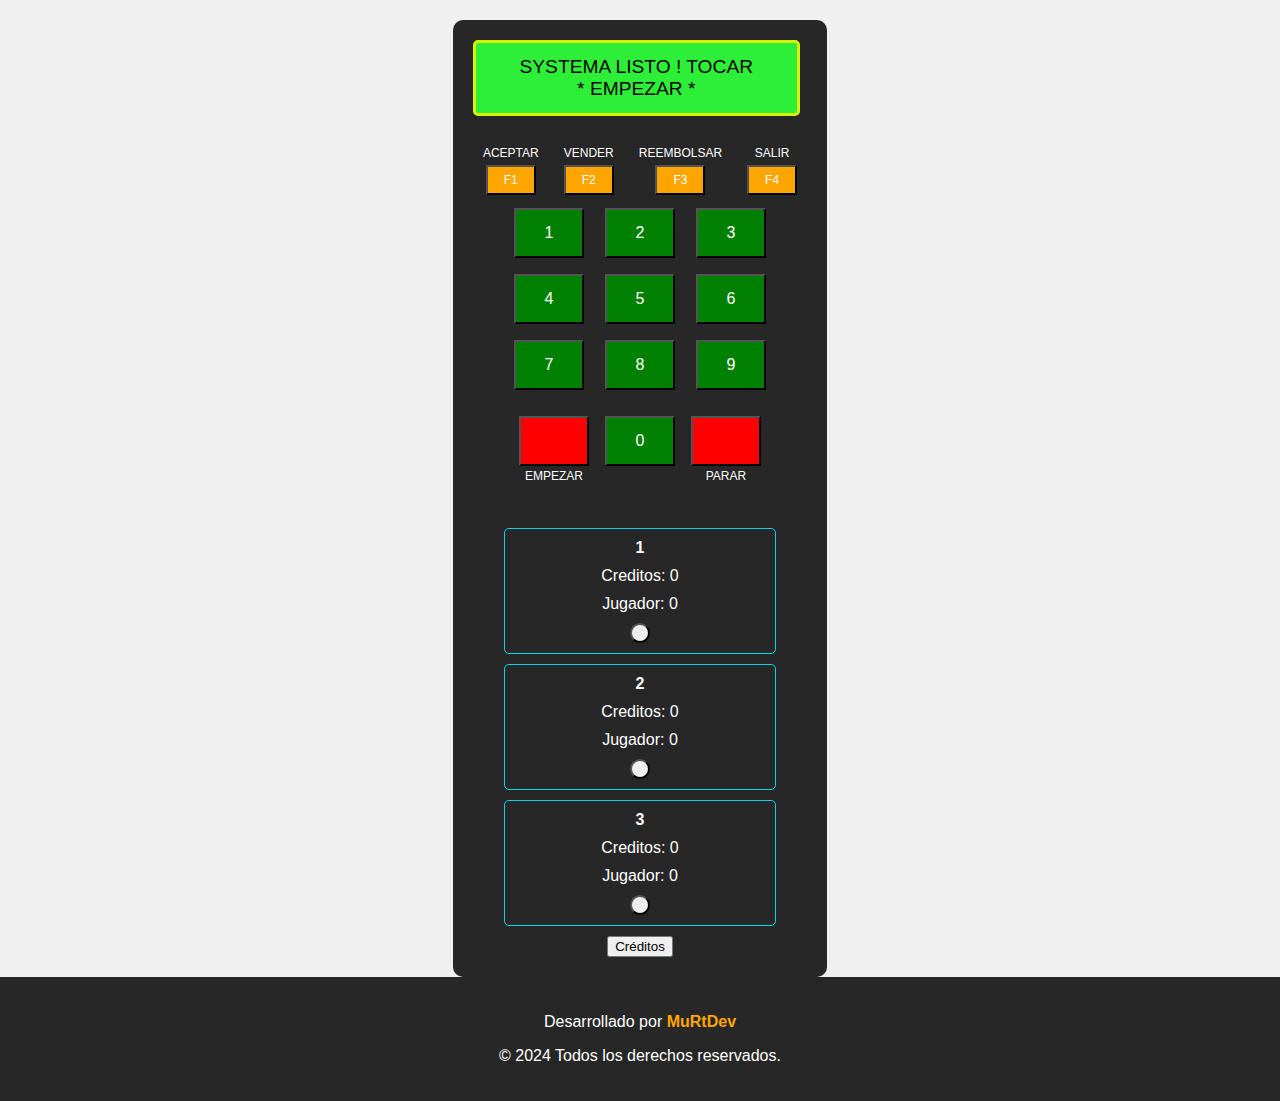
==== index.html @ 36849062 "Primera subida" ====
<!DOCTYPE html>
<html lang="es">

<head>
    <meta charset="UTF-8">
    <meta name="viewport" content="width=device-width, initial-scale=1.0">
    <title>Máquina Virtual de Seguros</title>
    <link rel="stylesheet" href="styles.css">
    <link rel="stylesheet" href="modal.css">
</head>

<body>
    <div class="container">
        <div class="main-panel">
            <div class="display" id="display">SYSTEMA LISTO ! TOCAR <br> * EMPEZAR *</div>
            <div class="buttons">
                <div class="row1">
                    <div>
                        <div class="button-label">ACEPTAR</div>
                        <button id="f1">F1</button>
                    </div>
                    <div>
                        <div class="button-label">VENDER</div>
                        <button id="f2">F2</button>
                    </div>
                    <div>
                        <div class="button-label">REEMBOLSAR</div>
                        <button id="f3">F3</button>
                    </div>
                    <div>
                        <div class="button-label">SALIR</div>
                        <button id="f4">F4</button>
                    </div>
                </div>
                <div class="row">
                    <button class="number" data-value="1">1</button>
                    <button class="number" data-value="2">2</button>
                    <button class="number" data-value="3">3</button>
                </div>
                <div class="row">
                    <button class="number" data-value="4">4</button>
                    <button class="number" data-value="5">5</button>
                    <button class="number" data-value="6">6</button>
                </div>
                <div class="row">
                    <button class="number" data-value="7">7</button>
                    <button class="number" data-value="8">8</button>
                    <button class="number" data-value="9">9</button>
                </div>
            </div>
            <div class="control-buttons">
                <div>
                    <button id="start" class="empezar"></button>
                    <div class="button-label">EMPEZAR</div>
                </div>
                <div>
                    <button class="number" data-value="0">0</button>
                </div>
                <div>
                    <button id="stop" class="parar"></button>
                    <div class="button-label">PARAR</div>
                </div>
            </div>
        </div>
        <div class="side-panel">
            <div class="info-box">
                <div class="player-title">1</div>
                <div id="total-seguros-j1">Creditos: 0</div>
                <div id="current-count-j1">Jugador: 0</div>
                <button id="mark-button-j1"></button>
            </div>
            <div class="info-box">
                <div class="player-title">2</div>
                <div id="total-seguros-j2">Creditos: 0</div>
                <div id="current-count-j2">Jugador: 0</div>
                <button id="mark-button-j2"></button>
            </div>
            <div class="info-box">
                <div class="player-title">3</div>
                <div id="total-seguros-j3">Creditos: 0</div>
                <div id="current-count-j3">Jugador: 0</div>
                <button id="mark-button-j3"></button>
            </div>
        </div>
        <button class="credits-button"
            onclick="document.getElementById('modal').classList.add('show')">Créditos</button>
    </div>
    <footer>
        <p>Desarrollado por <strong>MuRtDev</strong></p>
        <p>&copy; 2024 Todos los derechos reservados.</p>
    </footer>

    <!-- Ventana Modal -->
    <div id="modal" class="modal">
        <div class="modal-content">
            <h2>Créditos</h2>
            <p>Esta aplicación fue construida con fines didácticos.</p>
            <p>Desarrollada por Mauricio Navea L.</p>
            <p>Correo de contacto: <a href="mailto:navea.dev@gmail.com">navea.dev@gmail.com</a></p>
            <p>&copy; 2024 Todos los derechos reservados. La aplicación se proporciona "tal cual" y no garantiza ningún
                derecho o responsabilidad por su uso.</p>
            <p>Para más información sobre derechos de autor y propiedad intelectual, consulte <a
                    href="https://www.wipo.int/about-ip/en/">la Oficina Mundial de Propiedad Intelectual</a>.</p>
            <button onclick="document.getElementById('modal').classList.remove('show')">Cerrar</button>
        </div>
    </div>
    <script src="main.js"></script>
</body>

</html>
---- styles.css ----
/* Estilos generales */
body {
    font-family: Arial, sans-serif;
    display: flex;
    flex-direction: column;
    align-items: center;
    justify-content: flex-start;
    height: 100vh;
    margin: 0;
    background-color: #f0f0f0;
    /* Fondo gris suave */
    color: #fff;
    /* Texto blanco por defecto */
}

.container {
    display: flex;
    flex-direction: column;
    align-items: center;
    background-color: #272727;
    /* Fondo negro */
    padding: 20px;
    border-radius: 10px;
    margin-top: 20px;
}

.main-panel {
    text-align: center;
    margin-bottom: 20px;
    width: 100%;
}

.display {
    border: 3px solid #daf206;
    padding: 10px;
    margin-bottom: 20px;
    width: 90%;
    max-width: 320px;
    height: 50px;
    display: flex;
    align-items: center;
    justify-content: center;
    font-size: 1.2em;
    background-color: #2def37;
    color: #000;
    border-radius: 5px;
}

.buttons {
    margin-bottom: 20px;
}

.row {
    display: flex;
    justify-content: center;
    align-items: center;
    gap: 15px;
    margin-bottom: 10px;
}

.row1 {
    display: flex;
    justify-content: center;
    gap: 25px;
    padding: 10px;
}

.title-row {
    text-align: center;
    margin: 10px 0;
}

.button-label {
    text-align: center;
    margin-bottom: 5px;
    font-size: 12px;
}

.row>div,
.control-buttons>div {
    display: flex;
    flex-direction: column;
    align-items: center;
}

.row button,
.control-buttons button {
    width: 70px;
    /* Aumentar el tamaño de los botones */
    height: 50px;
    /* Aumentar el tamaño de los botones */
    font-size: 16px;
    /* Aumentar el tamaño del texto */
    margin: 3px;
    color: #fff;
    /* Texto blanco */
}

/* Ajustar el tamaño de los botones F */
#f1,
#f2,
#f3,
#f4 {
    background-color: #FFA500;
    /* Fondo naranja suave */
    color: #fff;
    /* Texto blanco */
    width: 50px;
    /* Ajustar el tamaño de los botones F */
    height: 30px;
    /* Ajustar el tamaño de los botones F */
    font-size: 12px;
    /* Ajustar el tamaño del texto en los botones F */
}

.number {
    background-color: #008000;
    /* Fondo verde */
    color: #FFFF00;
    /* Texto amarillo */
}

#start {
    background-color: #FF0000;
    /* Fondo rojo */
    color: #000;
    /* Texto negro */
}

#stop {
    background-color: #FF0000;
    /* Fondo rojo */
    color: #000;
    /* Texto negro */
}

.control-buttons {
    display: flex;
    justify-content: center;
    gap: 10px;
}

.control-buttons .empezar,
.control-buttons .parar {
    font-size: 14px;
}

.control-buttons .number {
    font-size: 16px;
}

.side-panel {
    display: flex;
    flex-direction: column;
    align-items: center;
    width: 100%;
    max-width: 100%;
    margin-top: 20px;
    /* Añadir espacio entre main-panel y side-panel */
}

.info-box {
    border: 1px solid #07d3f3;
    padding: 10px;
    width: 100%;
    max-width: 250px;
    height: auto;
    display: flex;
    flex-direction: column;
    align-items: center;
    gap: 10px;
    margin-bottom: 10px;
    border-radius: 5px;
}

.player-title {
    font-weight: bold;
    font-size: 1em;
}

#mark-button-j1,
#mark-button-j2,
#mark-button-j3,
#mark-button-j4,
#mark-button-j5,
#mark-button-j6 {
    width: 20px;
    height: 20px;
    border-radius: 50%;
    font-size: 10px;
}

footer {
    text-align: center;
    padding: 20px;
    background-color: #272727;
    /* Fondo negro */
    color: #fff;
    /* Texto blanco */
    position: relative;
    ;
    bottom: 0;
    width: 100%;
}

footer strong {
    color: #FFA500;
    /* Color naranja para resaltar nombres */
}

footer a {
    color: #007bff;
    /* Color de los enlaces */
    text-decoration: none;
}

footer a:hover {
    text-decoration: underline;
}

/* Media query para tabletas (pantallas de hasta 768px de ancho) */
@media (max-width: 768px) {
    .display {
        font-size: 1.5em;
    }

    .button-label {
        font-size: 10px;
    }

    .row button,
    .control-buttons button {
        width: 60px;
        height: 45px;
        font-size: 14px;
    }

    .info-box {
        width: 100%;
        padding: 5px;
    }

    .player-title {
        font-size: 0.9em;
    }

    #mark-button-j1,
    #mark-button-j2,
    #mark-button-j3,
    #mark-button-j4,
    #mark-button-j5,
    #mark-button-j6 {
        width: 15px;
        height: 15px;
        font-size: 8px;
    }
}

/* Media query para teléfonos móviles (pantallas de hasta 480px de ancho) */
@media (max-width: 480px) {
    .display {
        font-size: 1.2em;
    }

    .button-label {
        font-size: 12px;
    }

    .row button,
    .control-buttons button {
        width: 50px;
        height: 40px;
        font-size: 12px;
    }

    .info-box {
        width: 100%;
        padding: 5px;
    }

    .player-title {
        font-size: 0.8em;
    }

    #mark-button-j1,
    #mark-button-j2,
    #mark-button-j3,
    #mark-button-j4,
    #mark-button-j5,
    #mark-button-j6 {
        width: 10px;
        height: 10px;
        font-size: 6px;
    }
}
---- modal.css ----
/* Estilos para la ventana modal */
.modal {
    display: none;
    /* Oculto por defecto */
    position: fixed;
    z-index: 1;
    /* Asegura que el modal esté en frente de otros elementos */
    left: 0;
    top: 0;
    width: 100%;
    height: 100%;
    overflow: auto;
    /* Permite hacer scroll si es necesario */
    background-color: rgba(0, 0, 0, 0.5);
    /* Fondo semitransparente */
}

.modal-content {
    background-color: #000;
    /* Fondo negro */
    color: #fff;
    /* Texto blanco */
    margin: 15% auto;
    /* Centra el modal */
    padding: 20px;
    border: 1px solid #888;
    width: 80%;
    /* Tamaño del modal */
    max-width: 600px;
    border-radius: 10px;
}

.modal-content h2 {
    margin-top: 0;
}

.modal-content p {
    margin: 10px 0;
}

.modal-content a {
    color: #007bff;
    text-decoration: none;
}

.modal-content a:hover {
    text-decoration: underline;
}

.show {
    display: block;
}

/* Media query para tabletas (pantallas de hasta 768px de ancho) */
@media (max-width: 768px) {
    .modal-content {
        width: 90%;
        /* Aumenta el ancho del modal */
        padding: 15px;
        /* Reduce el padding */
        font-size: 0.9em;
        /* Reduce el tamaño de la fuente */
    }
}

/* Media query para teléfonos móviles (pantallas de hasta 480px de ancho) */
@media (max-width: 480px) {
    .modal-content {
        width: 95%;
        /* Aumenta aún más el ancho del modal */
        padding: 10px;
        /* Reduce aún más el padding */
        font-size: 0.8em;
        /* Reduce aún más el tamaño de la fuente */
    }
}
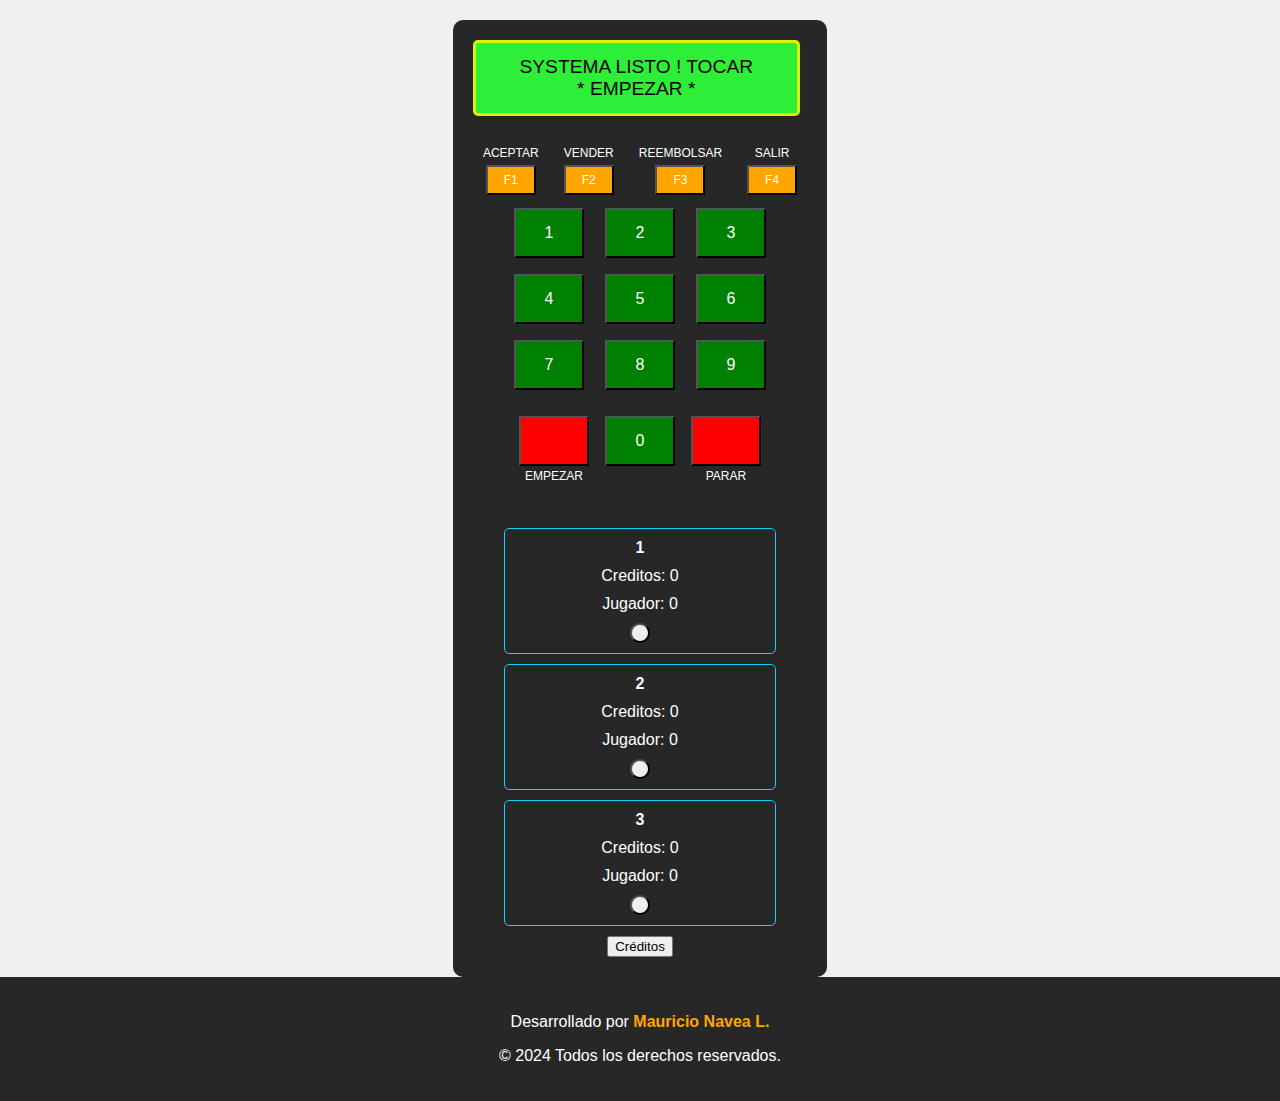
==== commit 17c9086b: "index.html" ====
--- a/index.html
+++ b/index.html
@@ -86,7 +86,7 @@
             onclick="document.getElementById('modal').classList.add('show')">Créditos</button>
     </div>
     <footer>
-        <p>Desarrollado por <strong>MuRtDev</strong></p>
+        <p>Desarrollado por <strong>Mauricio Navea L.</strong></p>
         <p>&copy; 2024 Todos los derechos reservados.</p>
     </footer>
 
@@ -94,11 +94,13 @@
     <div id="modal" class="modal">
         <div class="modal-content">
             <h2>Créditos</h2>
-            <p>Esta aplicación fue construida con fines didácticos.</p>
+            <p>Esta aplicación fue desarrollada con fines didácticos para demostrar principios de programación y diseño web.</p> 
+            <p>Su propósito es educativo y no debe considerarse como un producto comercial. Los contenidos y funcionalidades
+            presentados en esta aplicación están diseñados para facilitar el aprendizaje y la comprensión de 
+            conceptos clave en desarrollo de software, interacción con el usuario.</p>
             <p>Desarrollada por Mauricio Navea L.</p>
             <p>Correo de contacto: <a href="mailto:navea.dev@gmail.com">navea.dev@gmail.com</a></p>
-            <p>&copy; 2024 Todos los derechos reservados. La aplicación se proporciona "tal cual" y no garantiza ningún
-                derecho o responsabilidad por su uso.</p>
+            <p>&copy; 2024 Todos los derechos reservados.</p>
             <p>Para más información sobre derechos de autor y propiedad intelectual, consulte <a
                     href="https://www.wipo.int/about-ip/en/">la Oficina Mundial de Propiedad Intelectual</a>.</p>
             <button onclick="document.getElementById('modal').classList.remove('show')">Cerrar</button>
@@ -107,4 +109,4 @@
     <script src="main.js"></script>
 </body>
 
-</html>+</html>
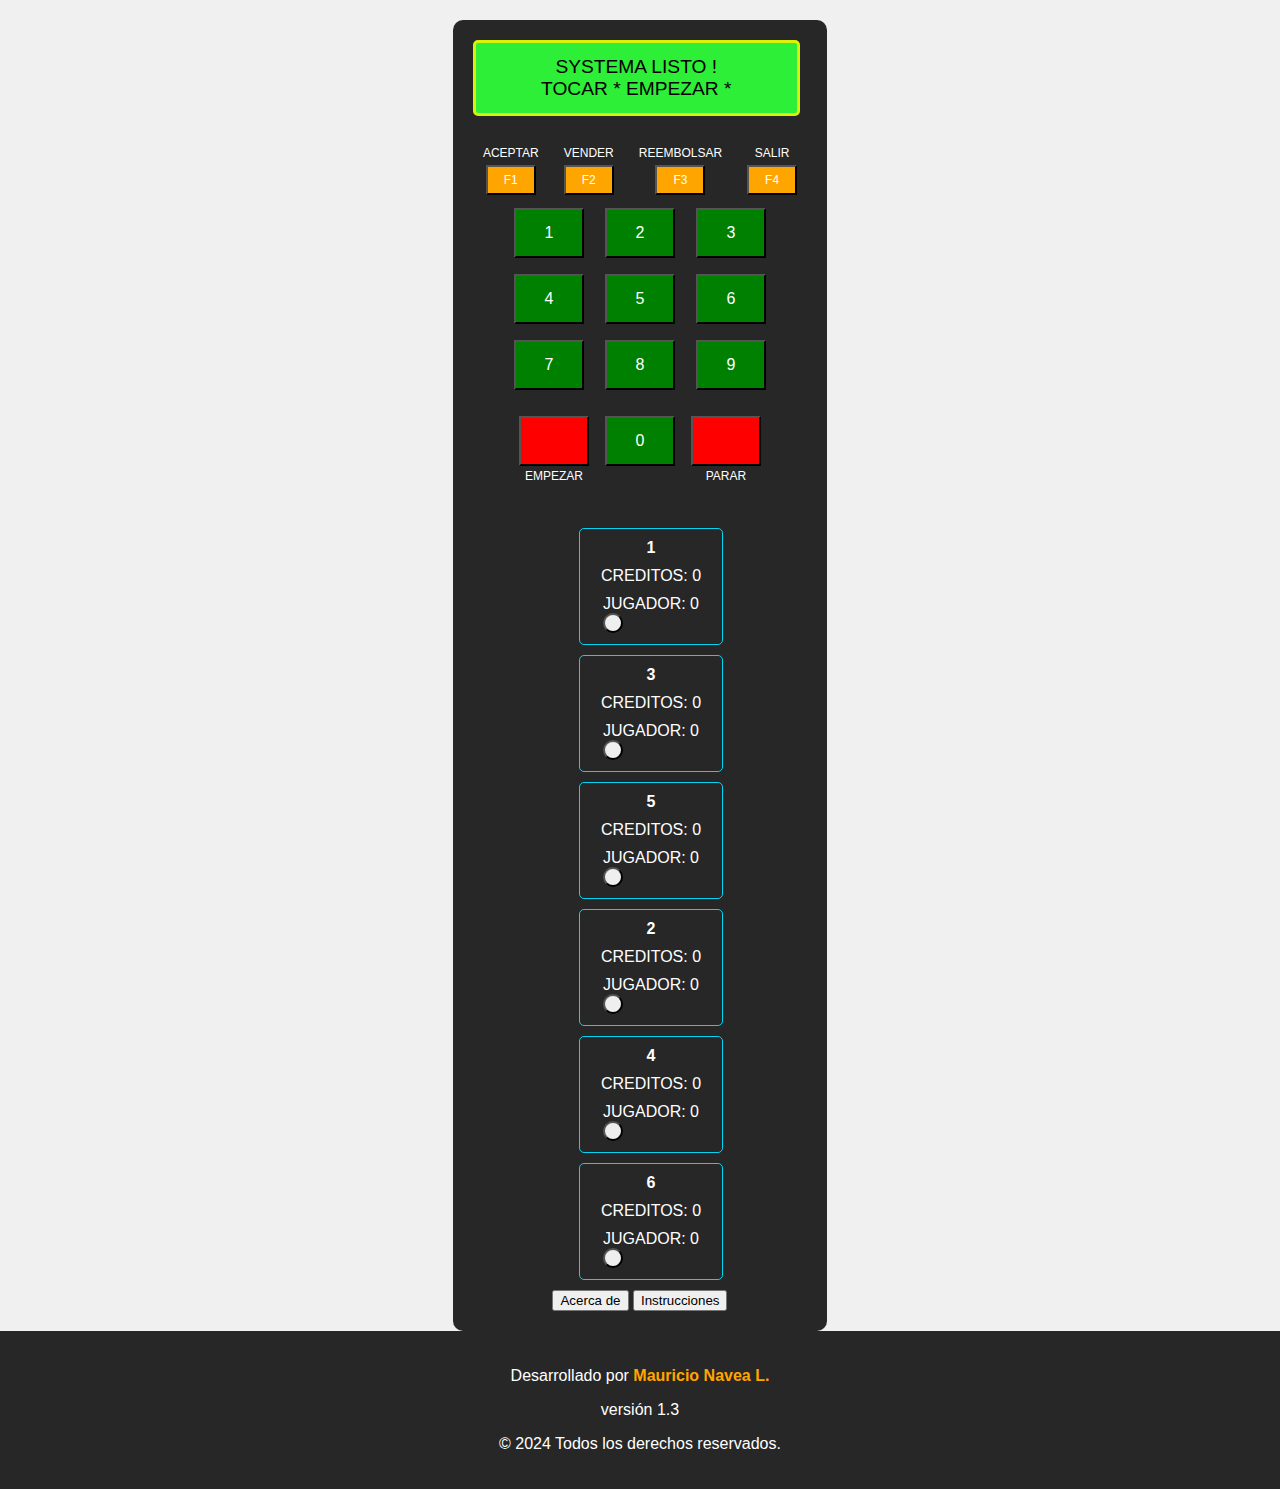
==== commit 0311317a: "Update index.html" ====
--- a/index.html
+++ b/index.html
@@ -12,7 +12,7 @@
 <body>
     <div class="container">
         <div class="main-panel">
-            <div class="display" id="display">SYSTEMA LISTO ! TOCAR <br> * EMPEZAR *</div>
+            <div class="display" id="display">SYSTEMA LISTO !<br> TOCAR * EMPEZAR *</div>
             <div class="buttons">
                 <div class="row1">
                     <div>
@@ -63,47 +63,124 @@
             </div>
         </div>
         <div class="side-panel">
-            <div class="info-box">
-                <div class="player-title">1</div>
-                <div id="total-seguros-j1">Creditos: 0</div>
-                <div id="current-count-j1">Jugador: 0</div>
-                <button id="mark-button-j1"></button>
+            <div class="info-column">
+                <div class="info-box">
+                    <div class="player-title">1</div>
+                    <div id="total-seguros-j1">CREDITOS: 0</div>
+                    <div class="current-and-mark">
+                        <div id="current-count-j1">JUGADOR: 0</div>
+                        <button id="mark-button-j1"></button>
+                    </div>
+                </div>
+                <div class="info-box">
+                    <div class="player-title">3</div>
+                    <div id="total-seguros-j3">CREDITOS: 0</div>
+                    <div class="current-and-mark">
+                        <div id="current-count-j3">JUGADOR: 0</div>
+                        <button id="mark-button-j3"></button>
+                    </div>
+                </div>
+                <div class="info-box">
+                    <div class="player-title">5</div>
+                    <div id="total-seguros-j5">CREDITOS: 0</div>
+                    <div class="current-and-mark">
+                        <div id="current-count-j5">JUGADOR: 0</div>
+                        <button id="mark-button-j5"></button>
+                    </div>
+                </div>
             </div>
-            <div class="info-box">
-                <div class="player-title">2</div>
-                <div id="total-seguros-j2">Creditos: 0</div>
-                <div id="current-count-j2">Jugador: 0</div>
-                <button id="mark-button-j2"></button>
-            </div>
-            <div class="info-box">
-                <div class="player-title">3</div>
-                <div id="total-seguros-j3">Creditos: 0</div>
-                <div id="current-count-j3">Jugador: 0</div>
-                <button id="mark-button-j3"></button>
+            <div class="info-column">
+                <div class="info-box">
+                    <div class="player-title">2</div>
+                    <div id="total-seguros-j2">CREDITOS: 0</div>
+                    <div class="current-and-mark">
+                        <div id="current-count-j2">JUGADOR: 0</div>
+                        <button id="mark-button-j2"></button>
+                    </div>
+                </div>
+                <div class="info-box">
+                    <div class="player-title">4</div>
+                    <div id="total-seguros-j4">CREDITOS: 0</div>
+                    <div class="current-and-mark">
+                        <div id="current-count-j4">JUGADOR: 0</div>
+                        <button id="mark-button-j4"></button>
+                    </div>
+                </div>
+                <div class="info-box">
+                    <div class="player-title">6</div>
+                    <div id="total-seguros-j6">CREDITOS: 0</div>
+                    <div class="current-and-mark">
+                        <div id="current-count-j6">JUGADOR: 0</div>
+                        <button id="mark-button-j6"></button>
+                    </div>
+                </div>
             </div>
         </div>
-        <button class="credits-button"
-            onclick="document.getElementById('modal').classList.add('show')">Créditos</button>
+
+        <div class="btn">
+            <button class="credits-button" onclick="document.getElementById('modal').classList.add('show')">Acerca
+                de</button>
+            <button class="credits-button"
+                onclick="document.getElementById('modal1').classList.add('show')">Instrucciones</button>
+        </div>
     </div>
     <footer>
         <p>Desarrollado por <strong>Mauricio Navea L.</strong></p>
+        <p>versión 1.3</p>
         <p>&copy; 2024 Todos los derechos reservados.</p>
     </footer>
+
 
     <!-- Ventana Modal -->
     <div id="modal" class="modal">
         <div class="modal-content">
-            <h2>Créditos</h2>
-            <p>Esta aplicación fue desarrollada con fines didácticos para demostrar principios de programación y diseño web.</p> 
-            <p>Su propósito es educativo y no debe considerarse como un producto comercial. Los contenidos y funcionalidades
-            presentados en esta aplicación están diseñados para facilitar el aprendizaje y la comprensión de 
-            conceptos clave en desarrollo de software, interacción con el usuario.</p>
-            <p>Desarrollada por Mauricio Navea L.</p>
+            <h2>Información</h2>
+            <p>Esta aplicación web fue desarrollada con fines didácticos y educativos, específicamente para estudiantes
+                en capacitación de póker. Su objetivo es servir como una herramienta práctica y una simulación para
+                que los estudiantes aprendan a usar una máquina de seguros en un entorno controlado.</p>
+            <p>El proyecto está diseñado para ayudar a los usuarios a familiarizarse con el proceso de venta y reembolso
+                de seguros, proporcionando un entorno interactivo donde pueden practicar y perfeccionar sus habilidades.
+            </p>
+            <p>Desarrollada por Mauricio Navea L., esta aplicación busca apoyar a los estudiantes en su proceso de
+                aprendizaje y formación.</p>
             <p>Correo de contacto: <a href="mailto:navea.dev@gmail.com">navea.dev@gmail.com</a></p>
+            <p>GitHub: <a href="https://github.com/MurtDev" target="_blank">github.com/MurtDev</a></p>
             <p>&copy; 2024 Todos los derechos reservados.</p>
-            <p>Para más información sobre derechos de autor y propiedad intelectual, consulte <a
-                    href="https://www.wipo.int/about-ip/en/">la Oficina Mundial de Propiedad Intelectual</a>.</p>
+            <br>
             <button onclick="document.getElementById('modal').classList.remove('show')">Cerrar</button>
+        </div>
+    </div>
+    <!-- Ventana Modal -->
+    <div id="modal1" class="modal">
+        <div class="modal-content">
+            <h2>Instrucciones del Juego</h2>
+            <p>Cada seguro cuesta <strong>$500</strong>. El jugador puede usar un máximo de <strong>5 seguros</strong>
+                por pase.</p>
+            <p>Para vender seguros:</p>
+            <ul>
+                <li>Presiona <strong>F2</strong> una vez.</li>
+                <li>Selecciona el puesto del jugador (del <strong>1</strong> al <strong>6</strong>).</li>
+                <li>Ingresa la cantidad de seguros a vender.</li>
+                <li>Confirma presionando <strong>F1</strong> dos veces.</li>
+            </ul>
+            <p>Para reembolsar seguros:</p>
+            <ul>
+                <li>Presiona <strong>F3</strong> una vez.</li>
+                <li>Selecciona el puesto del jugador (del <strong>1</strong> al <strong>6</strong>).</li>
+                <li>Ingresa la cantidad de seguros a reembolsar.</li>
+                <li>Confirma presionando <strong>F1</strong> dos veces.</li>
+            </ul>
+            <p>Para comenzar el juego:</p>
+            <ul>
+                <li>Presiona el botón de <strong>EMPEZAR</strong>.</li>
+            </ul>
+            <p>Para terminar el juego:</p>
+            <ul>
+                <li>Presiona el botón de <strong>PARAR</strong> dos veces.</li>
+            </ul>
+
+            <br>
+            <button onclick="document.getElementById('modal1').classList.remove('show')">Cerrar</button>
         </div>
     </div>
     <script src="main.js"></script>
